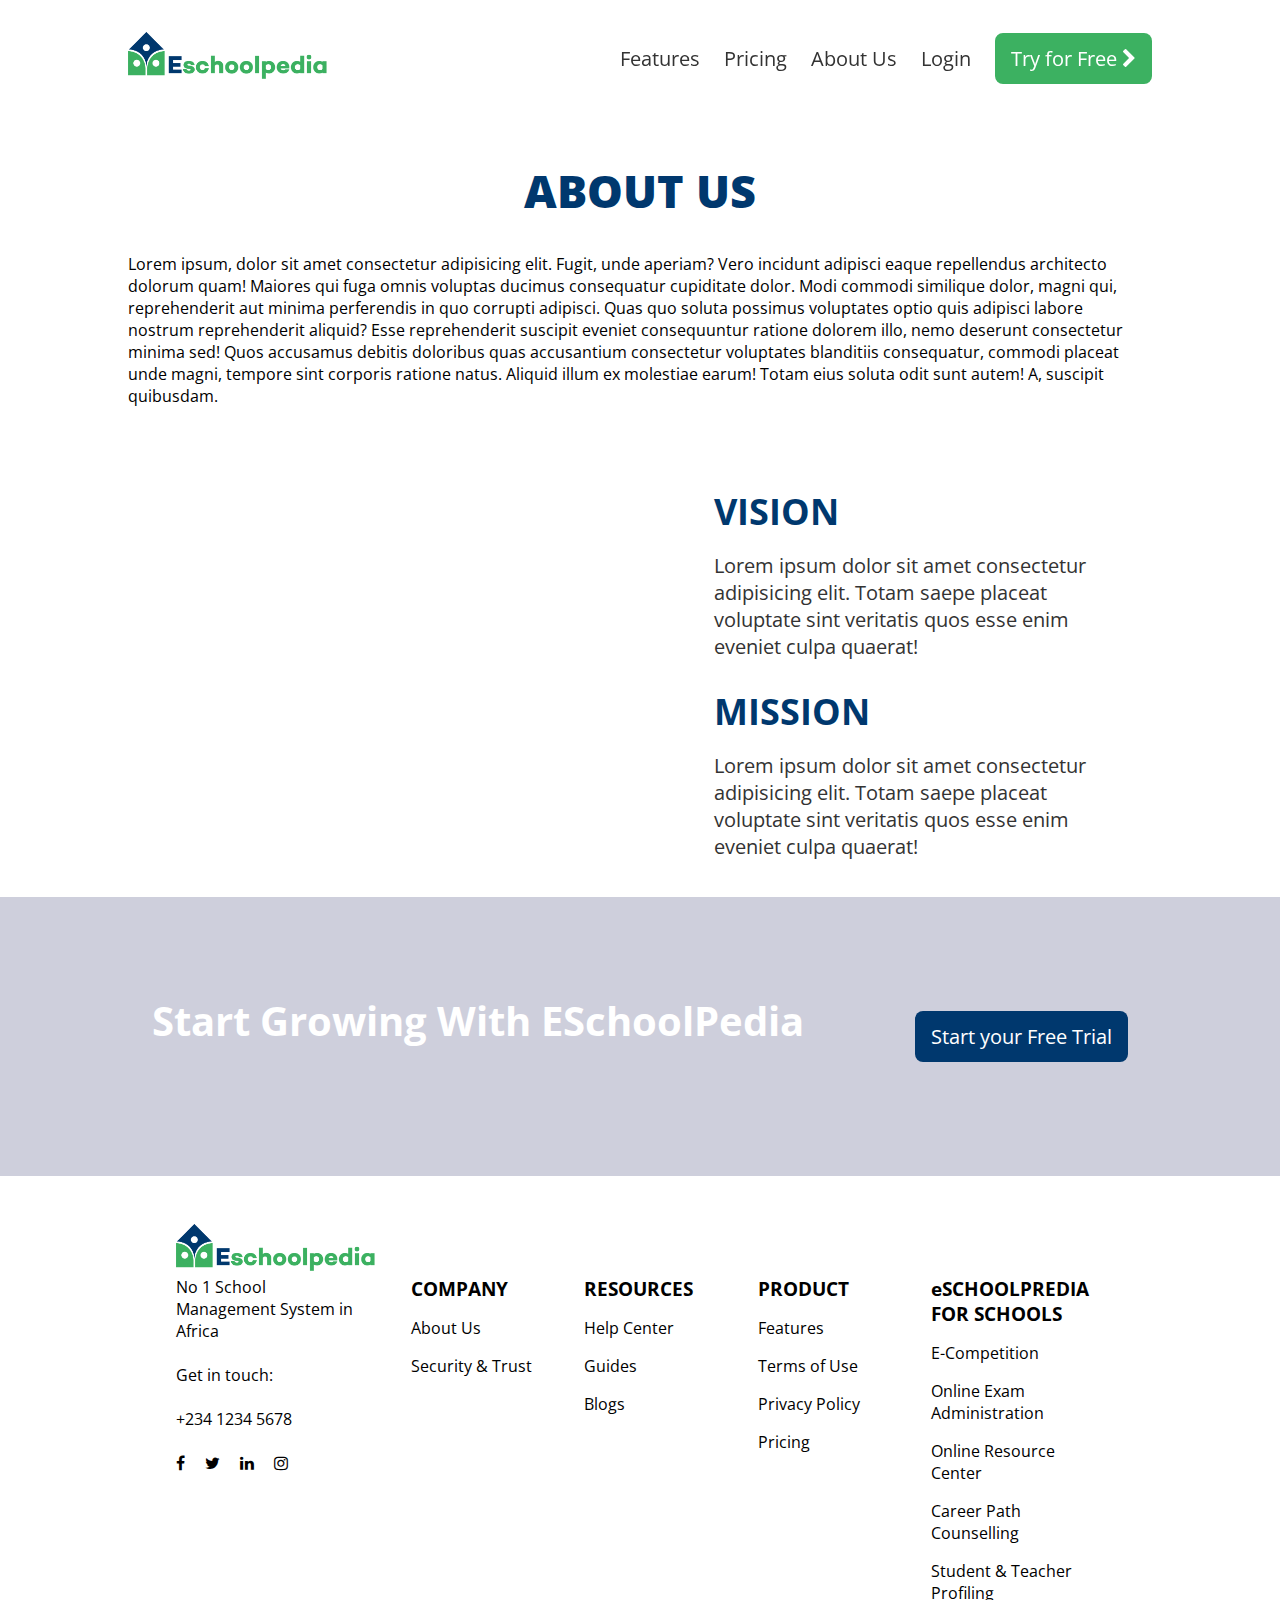
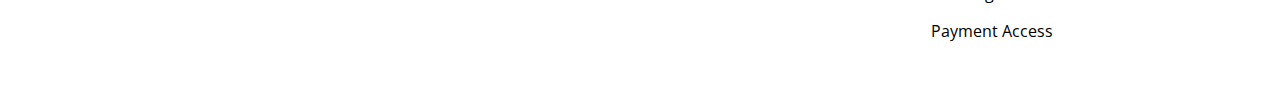
==== about.html @ 2a3219f9 "basic website by oge" ====
<!DOCTYPE html>
<html lang="en">
  <head>
    <meta charset="UTF-8" />
    <meta http-equiv="X-UA-Compatible" content="IE=edge" />
    <meta name="viewport" content="width=device-width, initial-scale=1.0" />
    <link rel="stylesheet" href="css/styles.css" />
    <link
      rel="stylesheet"
      href="https://stackpath.bootstrapcdn.com/font-awesome/4.7.0/css/font-awesome.min.css"
    />
    <title>About Us | ESchoolPedia</title>
  </head>
  <body>
    <header>
      <div class="container">
        <a href="index.html"><img
          src="./img/Eschoolpedia-logo-side-by-side-768x181.png"
          alt="ESchoolPedia Logo"
        /></a>
        <nav>
          <a href="#">Features</a>
          <a href="#">Pricing</a>
          <a href="about.html">About Us</a>
          <a href="login.html">Login</a>
          <div class="button">
            <a href="#">Try for Free <i class="fa fa-chevron-right"></i></a>
          </div>
        </nav>
        <button class="hamburger">
          <div class="bar"></div>
        </button>
      </div>
    </header>
    <nav class="mobile-nav">
      <a href="#">Features</a>
      <a href="#">Pricing</a>
      <a href="about.html">About Us</a>
      <a href="login.html">Login</a>
      <a href="#">Try for Free</a>
    </nav>

    <main>
      <section id="about">
        <div class="container">
          <h1>About Us</h1>
          <p>
            Lorem ipsum, dolor sit amet consectetur adipisicing elit. Fugit,
            unde aperiam? Vero incidunt adipisci eaque repellendus architecto
            dolorum quam! Maiores qui fuga omnis voluptas ducimus consequatur
            cupiditate dolor. Modi commodi similique dolor, magni qui,
            reprehenderit aut minima perferendis in quo corrupti adipisci. Quas
            quo soluta possimus voluptates optio quis adipisci labore nostrum
            reprehenderit aliquid? Esse reprehenderit suscipit eveniet
            consequuntur ratione dolorem illo, nemo deserunt consectetur minima
            sed! Quos accusamus debitis doloribus quas accusantium consectetur
            voluptates blanditiis consequatur, commodi placeat unde magni,
            tempore sint corporis ratione natus. Aliquid illum ex molestiae
            earum! Totam eius soluta odit sunt autem! A, suscipit quibusdam.
          </p>
        </div>
      </section>

      <section id="vision">
        <div class="container">
          <img src="./img/vision.svg" alt="" />

          <div class="content">
            <h2>Vision</h2>
            <p>
              Lorem ipsum dolor sit amet consectetur adipisicing elit. Totam
              saepe placeat voluptate sint veritatis quos esse enim eveniet
              culpa quaerat!
            </p>
            <br />
            <h2>Mission</h2>
            <p>
              Lorem ipsum dolor sit amet consectetur adipisicing elit. Totam
              saepe placeat voluptate sint veritatis quos esse enim eveniet
              culpa quaerat!
            </p>
          </div>
        </div>
      </section>

      <section id="start">
        <div class="container">
          <h1>Start Growing With ESchoolPedia</h1>
          <a href="#" class="button button-primary">Start your Free Trial</a>
        </div>
      </section>

      <footer>
        <div class="container">
          <div class="logo">
            <img
              src="./img/Eschoolpedia-logo-side-by-side-768x181.png"
              alt="ESchoolPedia Logo"
            />
          </div>
          <div class="address">
            <div class="location">
              <p>No 1 School Management System in Africa</p>
              <br />
              <p>Get in touch:</p>
              <br />
              <p>+234 1234 5678</p>
              <br />
              <div class="social">
                <a href="https://facebook.com/eschoolpedia/" class="_blank"><i class="fa fa-facebook"></i></a>
                <a href="https://twitter.com/eschoolpedia?s=08" class="_blank"><i class="fa fa-twitter"></i>
                <a href="https://www.linkedin.com/company/eschoolpedia" class="_blank"><i class="fa fa-linkedin"></i></a>
                <a href="https://instagram.com/eschoolpedia_?igshid=5h7z69ve7ykh" class="_blank"><i class="fa fa-instagram"></i></a>
              </div>
            </div>
            <div class="links">
              <div class="company-links">
                <h3>COMPANY</h3>
                <ul>
                  <li><a href="about.html">About Us</a></li>
                </ul>
                <ul>
                  <li><a href="#">Security & Trust</a></li>
                </ul>
              </div>
              <div class="resources-links">
                <h3>RESOURCES</h3>
                <ul>
                  <li><a href="#">Help Center</a></li>
                </ul>
                <ul>
                  <li><a href="#">Guides</a></li>
                </ul>
                <ul>
                  <li><a href="#">Blogs</a></li>
                </ul>
              </div>
              <div class="product-links">
                <h3>PRODUCT</h3>
                <ul>
                  <li><a href="#">Features</a></li>
                </ul>
                <ul>
                  <li><a href="#">Terms of Use</a></li>
                </ul>
                <ul>
                  <li><a href="#">Privacy Policy</a></li>
                </ul>
                <ul>
                  <li><a href="#">Pricing</a></li>
                </ul>
              </div>
              <div class="pedia-links">
                <h3>eSCHOOLPREDIA FOR SCHOOLS</h3>
                <ul>
                  <li><a href="#">E-Competition</a></li>
                </ul>
                <ul>
                  <li><a href="#">Online Exam Administration</a></li>
                </ul>
                <ul>
                  <li><a href="#">Online Resource Center</a></li>
                </ul>
                <ul>
                  <li><a href="#">Career Path Counselling</a></li>
                </ul>
                <ul>
                  <li><a href="#">Student & Teacher Profiling</a></li>
                </ul>
                <ul>
                  <li><a href="#">Payment Access</a></li>
                </ul>
              </div>
            </div>
          </div>
        </div>
      </footer>
    </main>

    <script src="./script.js"></script>
  </body>
</html>
---- css/styles.css ----
@import url("https://fonts.googleapis.com/css2?family=Open+Sans:wght@300;400;600;700&display=swap");
* {
  padding: 0;
  margin: 0;
  box-sizing: border-box;
  font-family: "Open Sans", sans-serif;
}
.active {
  width: 18%;
  border-bottom: 2px var(--button-primary) solid;
  color: var(--button-primary);
}
:root {
  --button-primary: #3cb161;
  --blue-primary: #00386e;
  --light-green: #d0ecd9;
  --light-blue: #cecfdc;
  --dark-gray: #333333;
  --light-gray: #dcdcdc;
  --white: #ffffff;
}
body {
  background-color: var(--white);
}
img {
  max-width: 100%;
}
a {
  text-decoration: none;
  color: var(--white);
}
.hamburger {
  position: relative;
  display: block;
  width: 35px;
  cursor: pointer;
  appearance: none;
  background: none;
  outline: none;
  border: none;
}
.hamburger .bar,
.hamburger:after,
.hamburger:before {
  content: "";
  display: block;
  width: 100%;
  height: 5px;
  background-color: var(--button-primary);
  margin: 6px 0px;
  transition: 0.4s;
}
.hamburger.is-active:before {
  transform: rotate(-45deg) translate(-8px, 6px);
}
.hamburger.is-active:after {
  transform: rotate(45deg) translate(-9px, -8px);
}
.hamburger.is-active .bar {
  opacity: 0;
}
.mobile-nav {
  position: fixed;
  top: 0;
  left: 100%;
  width: 100%;
  min-height: 100vh;
  display: block;
  z-index: 98;
  background-color: var(--light-blue);
  padding-top: 120px;
  transition: 0.4s;
}
.mobile-nav.is-active {
  left: 0;
}
.mobile-nav a {
  display: block;
  width: 100%;
  max-width: 200px;
  margin: 0 auto 16px;
  text-align: center;
  padding: 12px 16px;
  background-color: #3cb161;
  color: #fff;
  text-decoration: none;
}
.mobile-nav a:hover {
  background-color: #65cf86;
}
@media (min-width: 768px) {
  .mobile-nav {
    display: none;
  }
  .hamburger {
    display: none;
  }
}
section h2 {
  text-align: center;
  margin-bottom: 1rem;
  text-transform: uppercase;
  color: #313131;
  font-size: 36px;
}
.container {
  width: 100%;
  max-width: 1440px;
  margin: 0 auto;
  padding-left: 128px;
  padding-right: 128px;
}
@media (max-width: 1024px) {
  .container {
    padding-left: 64px;
    padding-right: 64px;
  }
}
@media (max-width: 1025px) {
  .container {
    padding-left: 32px;
    padding-right: 32px;
  }
}
.button {
  appearance: none;
  border: none;
  outline: none;
  background: none;
  display: inline-block;
  font-size: 20px;
  background-color: var(--button-primary);
  padding: 12px 16px;
  border-radius: 8px;
  text-decoration: none;
  cursor: pointer;
  transition: all 0.5s ease-in-out;
  -moz-transition: all 0.5s ease-in-out;
  -webkit-transition: all 0.5s ease-in-out;
}
.button:hover {
  transform: scale(1.09);
}
@media (max-width: 1025px) {
  .button {
    font-size: 18px;
  }
}
header {
  position: fixed;
  top: 0;
  left: 0;
  width: 100%;
  z-index: 99;
}
header img {
  width: 200px;
}
header .container {
  padding-top: 32px;
  padding-bottom: 32px;
  display: flex;
  justify-content: space-between;
  align-items: center;
}
header .container nav {
  display: grid;
  gap: 1.5rem;
  grid-template-columns: repeat(5, auto);
  justify-content: center;
  align-items: center;
}
@media (max-width: 767px) {
  header .container nav {
    display: none;
  }
}
header .container nav a {
  color: var(--dark-gray);
  font-size: 20px;
  text-decoration: none;
}
header .container nav .button a {
  color: var(--white) !important;
}
@media (max-width: 769px) {
  header .container .button {
    display: none;
  }
}
header.is-scrolling {
  background-color: #f3f3f3;
  box-shadow: 0 4px 2px -2px rgba(0, 0, 0, 0.2);
  color: var(--dark-gray);
}
header.is-scrolling .container {
  padding-top: 1rem;
  padding-bottom: 1rem;
}
main #hero {
  border-bottom: 1px #cccccc solid;
  color: var(--white);
  min-height: 100vh;
  display: flex;
  align-items: center;
  justify-content: center;
}
main #hero .container {
  display: flex;
  justify-content: center;
  align-items: center;
}
@media (max-width: 600px) {
  main #hero .container {
    flex-direction: column;
  }
}
main #hero .container .content {
  width: 90%;
  margin-top: 8rem;
}
@media (max-width: 768px) {
  main #hero .container .content {
    margin-top: 5rem;
    width: 100%;
  }
}
main #hero .container h1 {
  font-size: 48px;
  color: var(--dark-gray);
}
@media (max-width: 768px) {
  main #hero .container h1 {
    font-size: 30px;
  }
}
main #hero .container p {
  font-size: 28px;
  color: var(--dark-gray);
  margin-bottom: 2rem;
}
@media (max-width: 768px) {
  main #hero .container p {
    font-size: 20px;
  }
}
@media (max-width: 768px) {
  main #hero img {
    margin-top: 1.3rem;
  }
}
@media (max-width: 360px) {
  main #hero img {
    display: none;
  }
}
main img {
  width: 800px;
}
@media (max-width: 769px) {
  main img {
    width: 300px;
  }
}
main #grow {
  position: relative;
  min-height: 50vh;
  z-index: 9;
}
@media (max-width: 769px) {
  main #grow {
    position: static;
  }
}
main #grow .container {
  text-align: center;
}
main #grow .container .grow-content {
  margin-top: 3rem;
  margin-bottom: 4rem;
}
@media (max-width: 1025px) {
  main #grow .container .grow-content {
    text-align: left;
  }
}
main #grow .container .grow-content h2 {
  color: var(--blue-primary);
  font-size: 40px;
  font-weight: 400;
  margin-bottom: 16px;
}
@media (max-width: 769px) {
  main #grow .container .grow-content h2 {
    font-size: 36px;
  }
}
@media (max-width: 600px) {
  main #grow .container .grow-content h2 {
    font-size: 30px;
  }
}
main #grow .container .grow-content p {
  color: var(--dark-gray);
  font-size: 20px !important;
  font-weight: 400;
  margin-bottom: 28px;
  text-align: center;
}
@media (max-width: 769px) {
  main #grow .container .grow-content p {
    font-size: 18px;
  }
}
@media (max-width: 600px) {
  main #grow .container .grow-content p {
    font-size: 15px;
  }
}
main #grow .cards {
  position: absolute;
  top: 9.375rem;
  left: 0;
  right: 0;
  bottom: 3rem;
  width: 100%;
  height: 100%;
  display: flex;
  justify-content: space-around;
  align-items: center;
  margin-bottom: 3rem;
  z-index: 2;
  padding: 0 13rem;
}
@media (max-width: 1015px) {
  main #grow .cards {
    position: static;
    padding: 0;
  }
}
@media (max-width: 769px) {
  main #grow .cards {
    position: static;
    padding: 0;
  }
}
@media (max-width: 300px) {
  main #grow .cards {
    flex-direction: column;
  }
}
main #grow .cards .card {
  display: flex;
  align-items: center;
  flex-direction: column;
  background: var(--white);
  width: 200px;
  height: 200px;
  box-shadow: 10px 0px 5px -10px rgba(0, 0, 0, 0.75);
  -webkit-box-shadow: 10px 0px 5px -10px rgba(0, 0, 0, 0.75);
  -moz-box-shadow: 10px 0px 5px -10px rgba(0, 0, 0, 0.75);
  border-radius: 10px;
}
@media (max-width: 1015px) {
  main #grow .cards .card {
    box-shadow: none;
  }
}
@media (max-width: 769px) {
  main #grow .cards .card {
    box-shadow: none;
  }
}
main #grow .cards .card .icon {
  width: 50px;
  height: 50px;
  border-radius: 50%;
  background-color: var(--light-gray);
  display: flex;
  justify-content: center;
  align-items: center;
  flex-direction: column;
  margin-bottom: 3rem;
  margin-top: 1rem;
}
main #grow .cards .card .icon img {
  width: 20px;
}
@media (max-width: 769px) {
  main #grow .cards .card .icon {
    display: flex;
    justify-content: center;
    align-items: center;
    flex-direction: column;
  }
}
main #features {
  position: relative;
  margin-top: 3rem;
  background: var(--light-blue);
}
@media (max-width: 1025px) {
  main #features {
    position: static;
  }
}
main #features .heading {
  position: relative;
  display: flex;
  justify-content: space-between;
  align-items: center;
  padding-top: 5rem;
}
main #features .heading h3 {
  color: inherit;
  font-size: 2.4rem !important;
  font-weight: 800;
}
@media (max-width: 769px) {
  main #features .heading h3 {
    font-size: 2rem !important;
  }
}
@media (max-width: 600px) {
  main #features .heading h3 {
    font-size: 1.5rem !important;
  }
}
@media (max-width: 769px) {
  main #features .heading {
    position: static;
    flex-direction: column;
    align-items: flex-start;
    padding-top: 3rem;
  }
}
main #features .heading .button-primary {
  background-color: var(--blue-primary) !important;
}
@media (max-width: 769px) {
  main #features .heading .button-primary {
    display: none;
  }
}
main #features .grid-side {
  display: flex;
  justify-content: space-between;
}
main #features .grid-side img {
  width: 400px;
}
@media (max-width: 769px) {
  main #features .grid-side img {
    display: none;
  }
}
main #features .grid {
  display: grid;
  grid-template-columns: repeat(2, 1fr);
  gap: 3rem;
  justify-content: space-around;
  align-items: center;
  width: 50%;
  padding: 5rem 0;
}
@media (max-width: 769px) {
  main #features .grid {
    width: 70%;
    padding: 2rem 0;
    grid-template-columns: repeat(1, 1fr);
  }
}
main #features .grid .grid-item a {
  color: var(--blue-primary);
  text-decoration: underline;
}
@media (max-width: 769px) {
  main #features .grid .grid-item h4 {
    font-size: 25px;
  }
}
main #features .grid .see-more {
  text-decoration: underline;
  color: var(--blue-primary);
}
main #price {
  background: var(--white);
  padding: 3rem 0;
}
main #price .container {
  display: flex;
  justify-content: space-between;
  align-items: center;
}
main #price .container img {
  width: 500px;
}
@media (max-width: 769px) {
  main #price .container img {
    display: none;
  }
}
@media (max-width: 769px) {
  main #price .container {
    flex-direction: column;
    align-items: flex-start;
  }
}
main #price .content {
  width: 50%;
  padding: 2rem 0;
}
@media (max-width: 769px) {
  main #price .content {
    width: 80%;
  }
}
main #price .content h2 {
  text-align: left;
  color: var(--blue-primary);
  font-size: 32px;
  font-weight: 900;
  margin-bottom: 2rem;
}
@media (max-width: 769px) {
  main #price .content h2 {
    font-size: 28px;
    text-align: left;
  }
}
main #price .content p {
  font-size: 22px;
  margin-bottom: 2rem;
}
@media (max-width: 769px) {
  main #price .content p {
    font-size: 17px;
  }
}
main #price .content .button-transparent {
  background: transparent !important;
  color: var(--blue-primary);
  border: 2px solid var(--blue-primary);
}
main #start {
  background: var(--light-blue);
  margin-top: 2rem;
  padding: 3rem;
}
main #start .container {
  display: flex;
  justify-content: space-around;
  align-items: center;
  padding: 3rem;
}
@media (max-width: 769px) {
  main #start .container {
    flex-direction: column;
    justify-content: center;
    text-align: center;
  }
}
main #start .container h1 {
  color: var(--white);
  font-size: 40px !important;
  margin-bottom: 2rem;
}
main #start .container .button-primary {
  background-color: var(--blue-primary) !important;
}
main footer {
  background: var(--white);
  padding: 3rem;
}
main footer a {
  color: inherit;
}
main footer a:hover {
  color: var(--blue-primary);
}
main footer img {
  width: 200px;
}
main footer .address {
  display: flex;
  justify-content: center;
  align-items: flex-start;
  gap: 3rem;
}
@media (max-width: 769px) {
  main footer .address {
    flex-direction: column;
  }
}
@media (max-width: 800px) {
  main footer .address {
    flex-direction: column;
  }
}
main footer .address .links {
  display: grid;
  grid-template-columns: repeat(4, 1fr);
  justify-content: space-around;
}
@media (max-width: 769px) {
  main footer .address .links {
    display: none;
    grid-template-columns: repeat(1, 1fr);
    margin-top: 1rem;
    gap: 2rem;
    justify-content: center;
    align-items: center;
  }
}
main footer .address .links ul {
  list-style: none;
}
main footer .address .links ul li {
  margin-top: 1rem;
}
main footer .social i {
  margin-right: 1rem;
}
.about-header nav a {
  color: var(--button-primary) !important;
}
.about-header .button a {
  color: var(--white);
}
#about {
  margin-bottom: 3rem;
}
#about .container {
  padding-top: 32px;
  padding-bottom: 32px;
  display: flex;
  justify-content: center;
  flex-direction: column;
  align-items: center;
  margin-top: 8rem;
}
#about .container h1 {
  color: inherit;
  text-transform: uppercase;
  font-size: 45px !important;
  font-weight: 900;
  margin-bottom: 2rem;
  color: var(--blue-primary);
}
@media (max-width: 769px) {
  #about .container h1 {
    font-size: 38px !important;
  }
}
#vision .container {
  display: flex;
  justify-content: space-around;
}
@media (max-width: 769px) {
  #vision .container {
    flex-direction: column;
  }
}
#vision .container img {
  width: 500px;
  margin-bottom: 1rem;
}
#vision .container .content {
  text-align: left;
  width: 40%;
}
@media (max-width: 769px) {
  #vision .container .content {
    width: 100%;
  }
}
#vision .container .content h2 {
  color: var(--blue-primary);
  text-align: left;
}
#vision .container .content p {
  color: var(--dark-gray);
  font-size: 20px;
  font-weight: 400;
  margin-bottom: 0.3rem !important;
}
@media (max-width: 1025px) {
  #vision .container .content p {
    font-size: 18px;
  }
}
.p-click:hover {
  cursor: pointer;
}
.login {
  background-color: var(--light-gray);
  display: flex;
  justify-content: center;
}
.login #student-content,
.login #parent-content {
  display: none;
  opacity: 0;
}
.login .show {
  display: block !important;
  opacity: 1 !important;
  transition: all 1000 ease-in;
}
@media (max-width: 967px) {
  .login {
    flex-direction: column;
    margin-top: 6rem;
  }
  .login .login-image {
    display: none;
  }
}
.login form {
  width: 40%;
  height: 100%;
}
@media (max-width: 967px) {
  .login form {
    width: 100%;
  }
}
.login .container {
  padding-left: 50px;
  padding-right: 100px;
  background-color: #fff;
  min-height: 100vh;
}
@media (max-width: 1025px) {
  .login .container {
    padding-right: 50px;
  }
}
.login .links {
  display: flex;
  gap: 1rem;
  padding: 3rem;
  margin-top: 4rem;
}
.login .links a {
  margin: 1rem;
}
.login .user {
  display: flex;
  align-items: center;
  gap: 1rem;
}
.login .user h1 {
  color: var(--blue-primary);
}
.login .form-group {
  display: flex;
  justify-content: center;
  flex-direction: column;
  margin: 2rem 0;
}
.login .form-group input {
  width: 100%;
  padding: 0.6rem 1rem;
  outline: none;
  appearance: none;
  border: 1px solid #cccccc;
}
.login .submit {
  color: var(--white);
  width: 100%;
  height: 40px;
  background-color: var(--button-primary);
  border: none;
  outline: none;
  appearance: none;
  cursor: pointer;
  margin-bottom: 1rem;
}
.login .forgot {
  color: var(--button-primary);
}
.home {
  text-align: left;
}
.create .close {
  text-align: right;
}
.create .close img {
  width: 30px;
}
.create .logo img {
  width: 200px;
}
.create form {
  display: flex;
  justify-content: center;
  align-items: center;
}
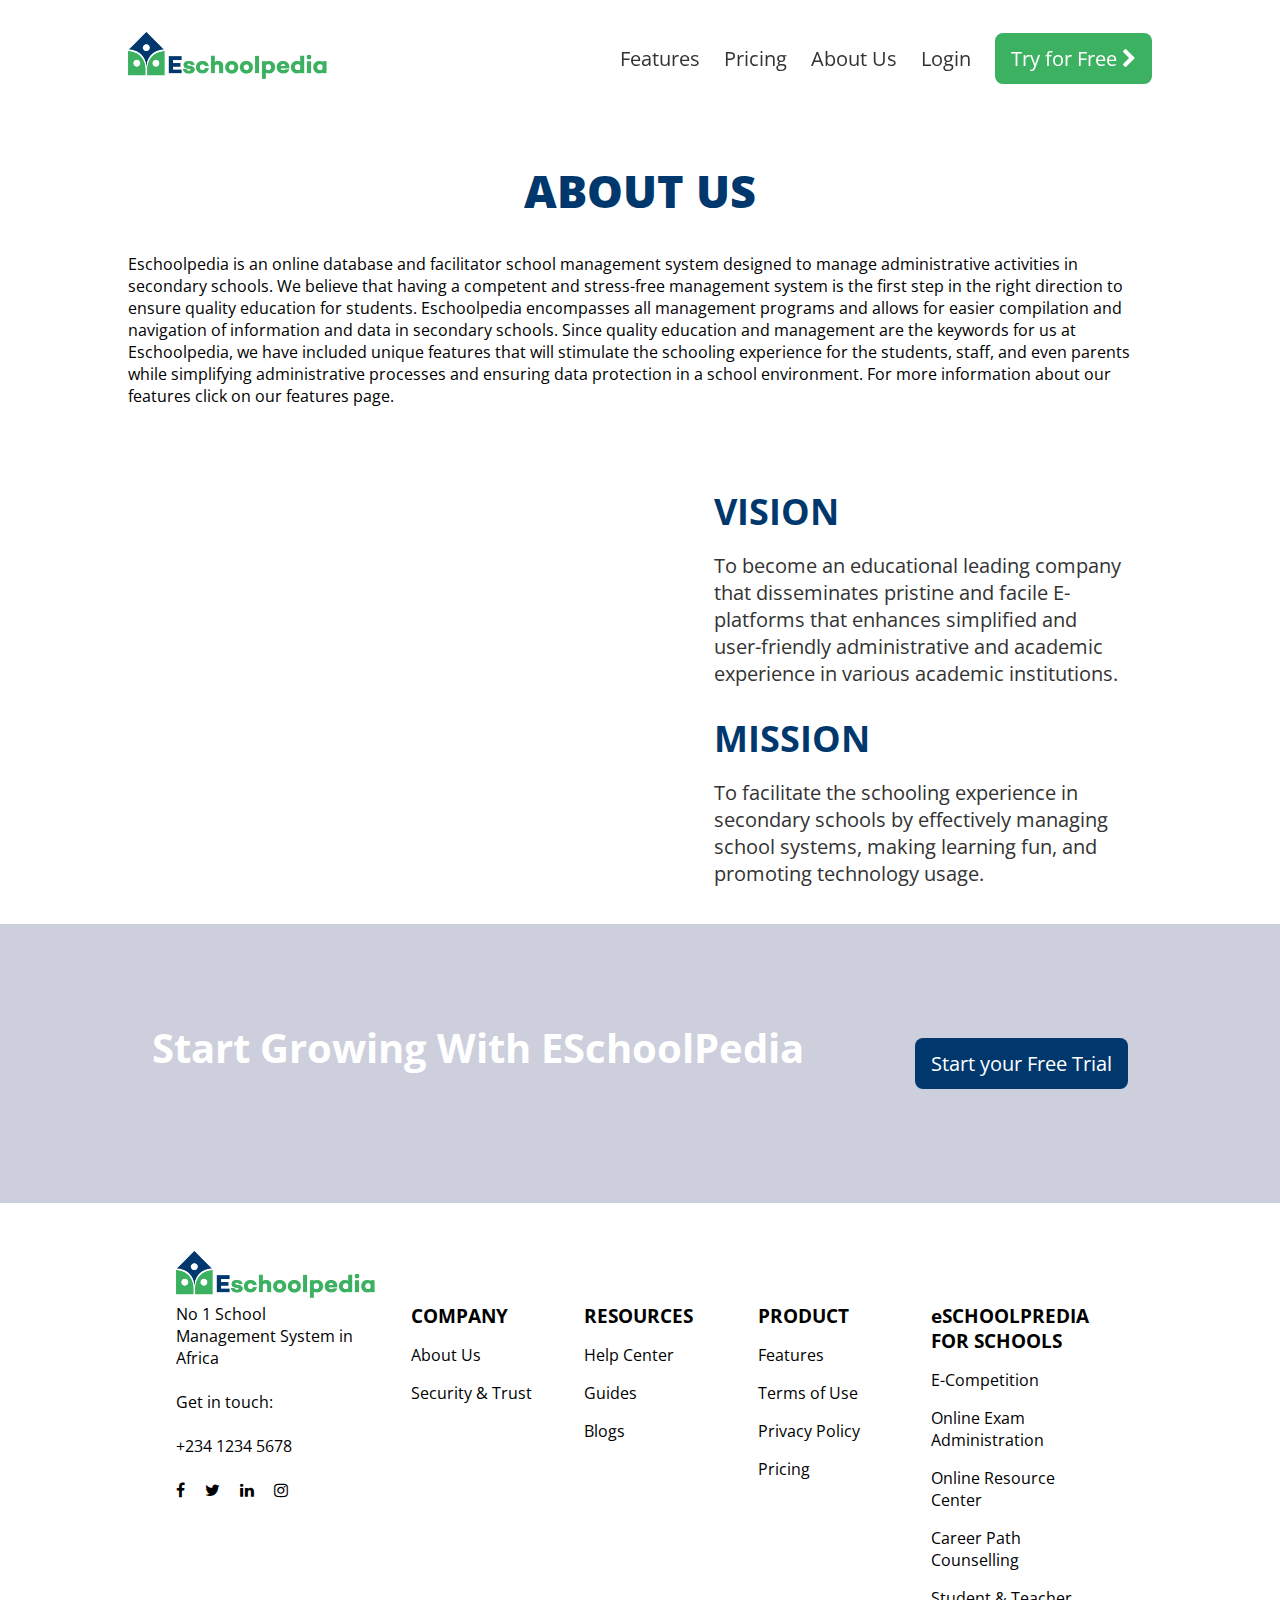
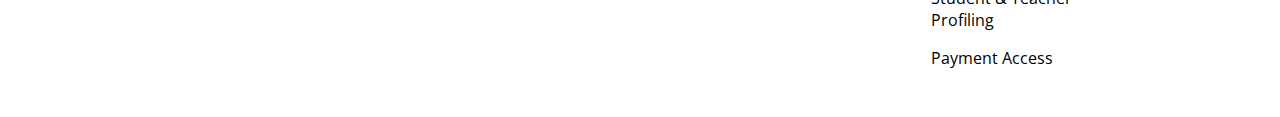
==== commit f7d64f58: "linked all pages with minor adjustments to be done" ====
--- a/about.html
+++ b/about.html
@@ -1,182 +1,178 @@
 <!DOCTYPE html>
 <html lang="en">
-  <head>
-    <meta charset="UTF-8" />
-    <meta http-equiv="X-UA-Compatible" content="IE=edge" />
-    <meta name="viewport" content="width=device-width, initial-scale=1.0" />
-    <link rel="stylesheet" href="css/styles.css" />
-    <link
-      rel="stylesheet"
-      href="https://stackpath.bootstrapcdn.com/font-awesome/4.7.0/css/font-awesome.min.css"
-    />
-    <title>About Us | ESchoolPedia</title>
-  </head>
-  <body>
-    <header>
+
+<head>
+  <meta charset="UTF-8" />
+  <meta http-equiv="X-UA-Compatible" content="IE=edge" />
+  <meta name="viewport" content="width=device-width, initial-scale=1.0" />
+  <link rel="stylesheet" href="css/styles.css" />
+  <link rel="stylesheet" href="https://stackpath.bootstrapcdn.com/font-awesome/4.7.0/css/font-awesome.min.css" />
+  <title>About Us | ESchoolPedia</title>
+</head>
+
+<body>
+  <header>
+    <div class="container">
+      <a href="index.html"><img src="./img/Eschoolpedia-logo-side-by-side-768x181.png" alt="ESchoolPedia Logo" /></a>
+      <nav>
+        <a href="features.html">Features</a>
+        <a href="pricing.html">Pricing</a>
+        <a href="about.html">About Us</a>
+        <a href="login.html">Login</a>
+        <div class="button">
+          <a href="#">Try for Free <i class="fa fa-chevron-right"></i></a>
+        </div>
+      </nav>
+      <button class="hamburger">
+        <div class="bar"></div>
+      </button>
+    </div>
+  </header>
+  <nav class="mobile-nav">
+    <a href="features.html">Features</a>
+    <a href="pricing.html">Pricing</a>
+    <a href="about.html">About Us</a>
+    <a href="login.html">Login</a>
+    <a href="#">Try for Free</a>
+  </nav>
+
+  <main>
+    <section id="about">
       <div class="container">
-        <a href="index.html"><img
-          src="./img/Eschoolpedia-logo-side-by-side-768x181.png"
-          alt="ESchoolPedia Logo"
-        /></a>
-        <nav>
-          <a href="#">Features</a>
-          <a href="#">Pricing</a>
-          <a href="about.html">About Us</a>
-          <a href="login.html">Login</a>
-          <div class="button">
-            <a href="#">Try for Free <i class="fa fa-chevron-right"></i></a>
-          </div>
-        </nav>
-        <button class="hamburger">
-          <div class="bar"></div>
-        </button>
+        <h1>About Us</h1>
+        <p>
+          Eschoolpedia is an online database and facilitator school management system designed to manage
+          administrative activities in secondary schools. We believe that having a competent and stress-free
+          management system is the first step in the right direction to ensure quality education for students.
+          Eschoolpedia encompasses all management programs and allows for easier compilation and navigation of
+          information and data in secondary schools. Since quality education and management are the keywords for us at
+          Eschoolpedia, we have included unique features that will stimulate the schooling experience for the
+          students, staff, and even parents while simplifying administrative processes and ensuring data protection in
+          a school environment. For more information about our features click on our features page.
+
+        </p>
       </div>
-    </header>
-    <nav class="mobile-nav">
-      <a href="#">Features</a>
-      <a href="#">Pricing</a>
-      <a href="about.html">About Us</a>
-      <a href="login.html">Login</a>
-      <a href="#">Try for Free</a>
-    </nav>
+    </section>
 
-    <main>
-      <section id="about">
-        <div class="container">
-          <h1>About Us</h1>
+    <section id="vision">
+      <div class="container">
+        <img src="./img/vision.svg" alt="" />
+
+        <div class="content">
+          <h2>Vision</h2>
           <p>
-            Lorem ipsum, dolor sit amet consectetur adipisicing elit. Fugit,
-            unde aperiam? Vero incidunt adipisci eaque repellendus architecto
-            dolorum quam! Maiores qui fuga omnis voluptas ducimus consequatur
-            cupiditate dolor. Modi commodi similique dolor, magni qui,
-            reprehenderit aut minima perferendis in quo corrupti adipisci. Quas
-            quo soluta possimus voluptates optio quis adipisci labore nostrum
-            reprehenderit aliquid? Esse reprehenderit suscipit eveniet
-            consequuntur ratione dolorem illo, nemo deserunt consectetur minima
-            sed! Quos accusamus debitis doloribus quas accusantium consectetur
-            voluptates blanditiis consequatur, commodi placeat unde magni,
-            tempore sint corporis ratione natus. Aliquid illum ex molestiae
-            earum! Totam eius soluta odit sunt autem! A, suscipit quibusdam.
+            To become an educational leading company that disseminates pristine and facile E-platforms that enhances
+            simplified and user-friendly administrative and academic experience in various academic institutions.
+
+          </p>
+          <br />
+          <h2>Mission</h2>
+          <p>
+            To facilitate the schooling experience in secondary schools by effectively managing school systems, making
+            learning fun, and promoting technology usage.
           </p>
         </div>
-      </section>
+      </div>
+    </section>
 
-      <section id="vision">
-        <div class="container">
-          <img src="./img/vision.svg" alt="" />
+    <section id="start">
+      <div class="container">
+        <h1>Start Growing With ESchoolPedia</h1>
+        <a href="#" class="button button-primary">Start your Free Trial</a>
+      </div>
+    </section>
 
-          <div class="content">
-            <h2>Vision</h2>
-            <p>
-              Lorem ipsum dolor sit amet consectetur adipisicing elit. Totam
-              saepe placeat voluptate sint veritatis quos esse enim eveniet
-              culpa quaerat!
-            </p>
+    <footer>
+      <div class="container">
+        <div class="logo">
+          <img src="./img/Eschoolpedia-logo-side-by-side-768x181.png" alt="ESchoolPedia Logo" />
+        </div>
+        <div class="address">
+          <div class="location">
+            <p>No 1 School Management System in Africa</p>
             <br />
-            <h2>Mission</h2>
-            <p>
-              Lorem ipsum dolor sit amet consectetur adipisicing elit. Totam
-              saepe placeat voluptate sint veritatis quos esse enim eveniet
-              culpa quaerat!
-            </p>
+            <p>Get in touch:</p>
+            <br />
+            <p>+234 1234 5678</p>
+            <br />
+            <div class="social">
+              <a href="https://facebook.com/eschoolpedia/" class="_blank"><i class="fa fa-facebook"></i></a>
+              <a href="https://twitter.com/eschoolpedia?s=08" class="_blank"><i class="fa fa-twitter"></i>
+                <a href="https://www.linkedin.com/company/eschoolpedia" class="_blank"><i
+                    class="fa fa-linkedin"></i></a>
+                <a href="https://instagram.com/eschoolpedia_?igshid=5h7z69ve7ykh" class="_blank"><i
+                    class="fa fa-instagram"></i></a>
+            </div>
           </div>
-        </div>
-      </section>
-
-      <section id="start">
-        <div class="container">
-          <h1>Start Growing With ESchoolPedia</h1>
-          <a href="#" class="button button-primary">Start your Free Trial</a>
-        </div>
-      </section>
-
-      <footer>
-        <div class="container">
-          <div class="logo">
-            <img
-              src="./img/Eschoolpedia-logo-side-by-side-768x181.png"
-              alt="ESchoolPedia Logo"
-            />
-          </div>
-          <div class="address">
-            <div class="location">
-              <p>No 1 School Management System in Africa</p>
-              <br />
-              <p>Get in touch:</p>
-              <br />
-              <p>+234 1234 5678</p>
-              <br />
-              <div class="social">
-                <a href="https://facebook.com/eschoolpedia/" class="_blank"><i class="fa fa-facebook"></i></a>
-                <a href="https://twitter.com/eschoolpedia?s=08" class="_blank"><i class="fa fa-twitter"></i>
-                <a href="https://www.linkedin.com/company/eschoolpedia" class="_blank"><i class="fa fa-linkedin"></i></a>
-                <a href="https://instagram.com/eschoolpedia_?igshid=5h7z69ve7ykh" class="_blank"><i class="fa fa-instagram"></i></a>
-              </div>
+          <div class="links">
+            <div class="company-links">
+              <h3>COMPANY</h3>
+              <ul>
+                <li><a href="about.html">About Us</a></li>
+              </ul>
+              <ul>
+                <li><a href="#">Security & Trust</a></li>
+              </ul>
             </div>
-            <div class="links">
-              <div class="company-links">
-                <h3>COMPANY</h3>
-                <ul>
-                  <li><a href="about.html">About Us</a></li>
-                </ul>
-                <ul>
-                  <li><a href="#">Security & Trust</a></li>
-                </ul>
-              </div>
-              <div class="resources-links">
-                <h3>RESOURCES</h3>
-                <ul>
-                  <li><a href="#">Help Center</a></li>
-                </ul>
-                <ul>
-                  <li><a href="#">Guides</a></li>
-                </ul>
-                <ul>
-                  <li><a href="#">Blogs</a></li>
-                </ul>
-              </div>
-              <div class="product-links">
-                <h3>PRODUCT</h3>
-                <ul>
-                  <li><a href="#">Features</a></li>
-                </ul>
-                <ul>
-                  <li><a href="#">Terms of Use</a></li>
-                </ul>
-                <ul>
-                  <li><a href="#">Privacy Policy</a></li>
-                </ul>
-                <ul>
-                  <li><a href="#">Pricing</a></li>
-                </ul>
-              </div>
-              <div class="pedia-links">
-                <h3>eSCHOOLPREDIA FOR SCHOOLS</h3>
-                <ul>
-                  <li><a href="#">E-Competition</a></li>
-                </ul>
-                <ul>
-                  <li><a href="#">Online Exam Administration</a></li>
-                </ul>
-                <ul>
-                  <li><a href="#">Online Resource Center</a></li>
-                </ul>
-                <ul>
-                  <li><a href="#">Career Path Counselling</a></li>
-                </ul>
-                <ul>
-                  <li><a href="#">Student & Teacher Profiling</a></li>
-                </ul>
-                <ul>
-                  <li><a href="#">Payment Access</a></li>
-                </ul>
-              </div>
+            <div class="resources-links">
+              <h3>RESOURCES</h3>
+              <ul>
+                <li><a href="#">Help Center</a></li>
+              </ul>
+              <ul>
+                <li><a href="#">Guides</a></li>
+              </ul>
+              <ul>
+                <li><a href="#">Blogs</a></li>
+              </ul>
+            </div>
+            <div class="product-links">
+              <h3>PRODUCT</h3>
+              <ul>
+                <li><a href="#">Features</a></li>
+              </ul>
+              <ul>
+                <li><a href="#">Terms of Use</a></li>
+              </ul>
+              <ul>
+                <li><a href="#">Privacy Policy</a></li>
+              </ul>
+              <ul>
+                <li><a href="#">Pricing</a></li>
+              </ul>
+            </div>
+            <div class="pedia-links">
+              <h3>eSCHOOLPREDIA FOR SCHOOLS</h3>
+              <ul>
+                <li><a href="#">E-Competition</a></li>
+              </ul>
+              <ul>
+                <li><a href="#">Online Exam Administration</a></li>
+              </ul>
+              <ul>
+                <li><a href="#">Online Resource Center</a></li>
+              </ul>
+              <ul>
+                <li><a href="#">Career Path Counselling</a></li>
+              </ul>
+              <ul>
+                <li><a href="#">Student & Teacher Profiling</a></li>
+              </ul>
+              <ul>
+                <li><a href="#">Payment Access</a></li>
+              </ul>
             </div>
           </div>
         </div>
-      </footer>
-    </main>
+      </div>
+    </footer>
+  </main>
 
-    <script src="./script.js"></script>
-  </body>
-</html>
+  <script src="./script.js"></script>
+  <!-- new added script from index -->
+  <script src="https://cdn.rawgit.com/michalsnik/aos/2.1.1/dist/aos.js"></script>
+  <script src="./script.js"></script>
+
+</body>
+
+</html>